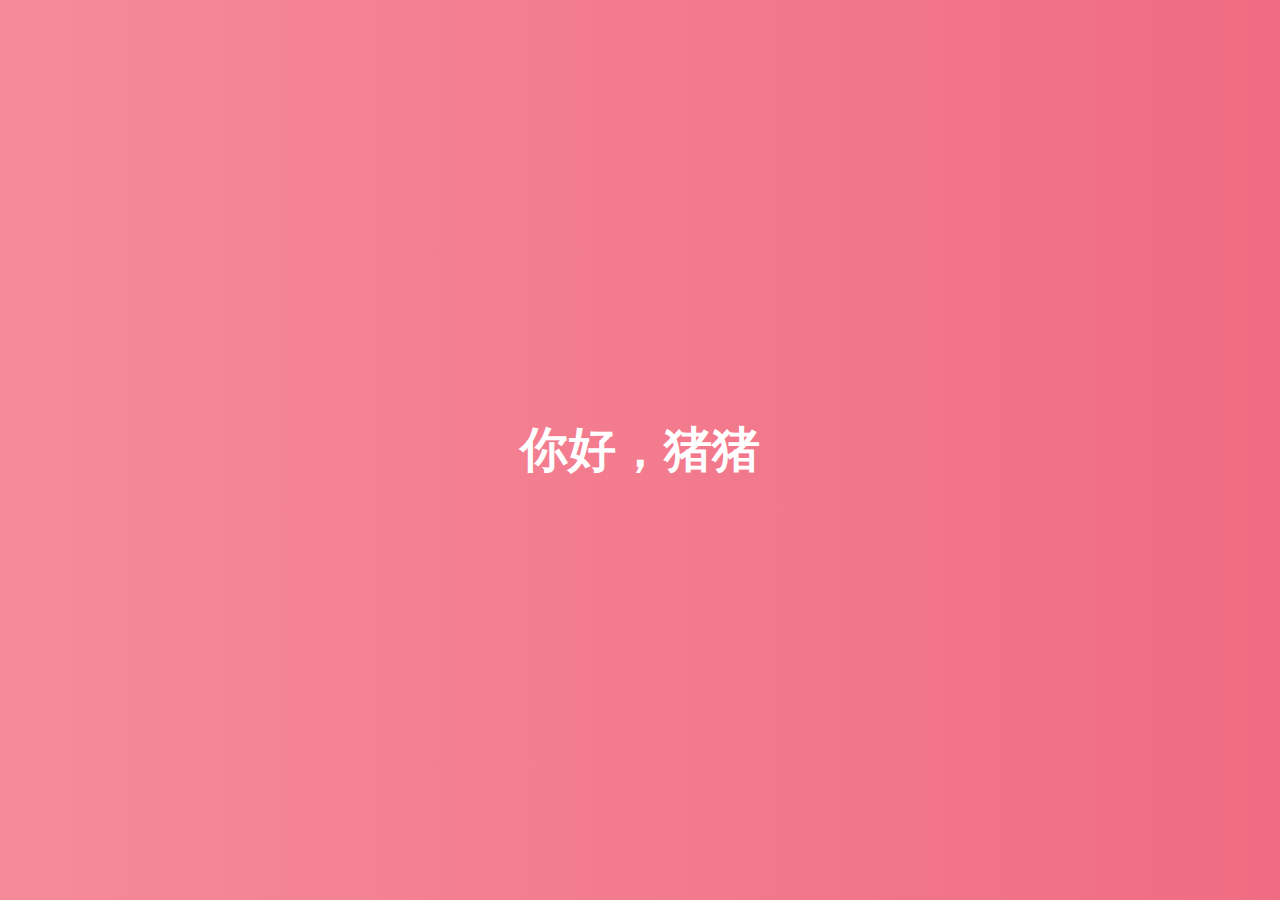
==== index.html @ e11fe4ae "Add files via upload" ====
<!DOCTYPE html>  
<html>  
<head>  
  <title>猪皮</title>  
  <style>  
    body {  
      background: linear-gradient(to right, #f58b99, #f06c82);  
      font-family: Arial, sans-serif;  
      margin: 0;  
      padding: 0;  
      display: flex;  
      justify-content: center;  
      align-items: center;  
      height: 100vh;  
    }  
      
    h1 {  
      color: #fff;  
      font-size: 3em;  
      text-align: center;  
    }  
  </style>  
</head>  
<body>  
  <h1>你好，猪猪</h1> 
</body>  
</html>
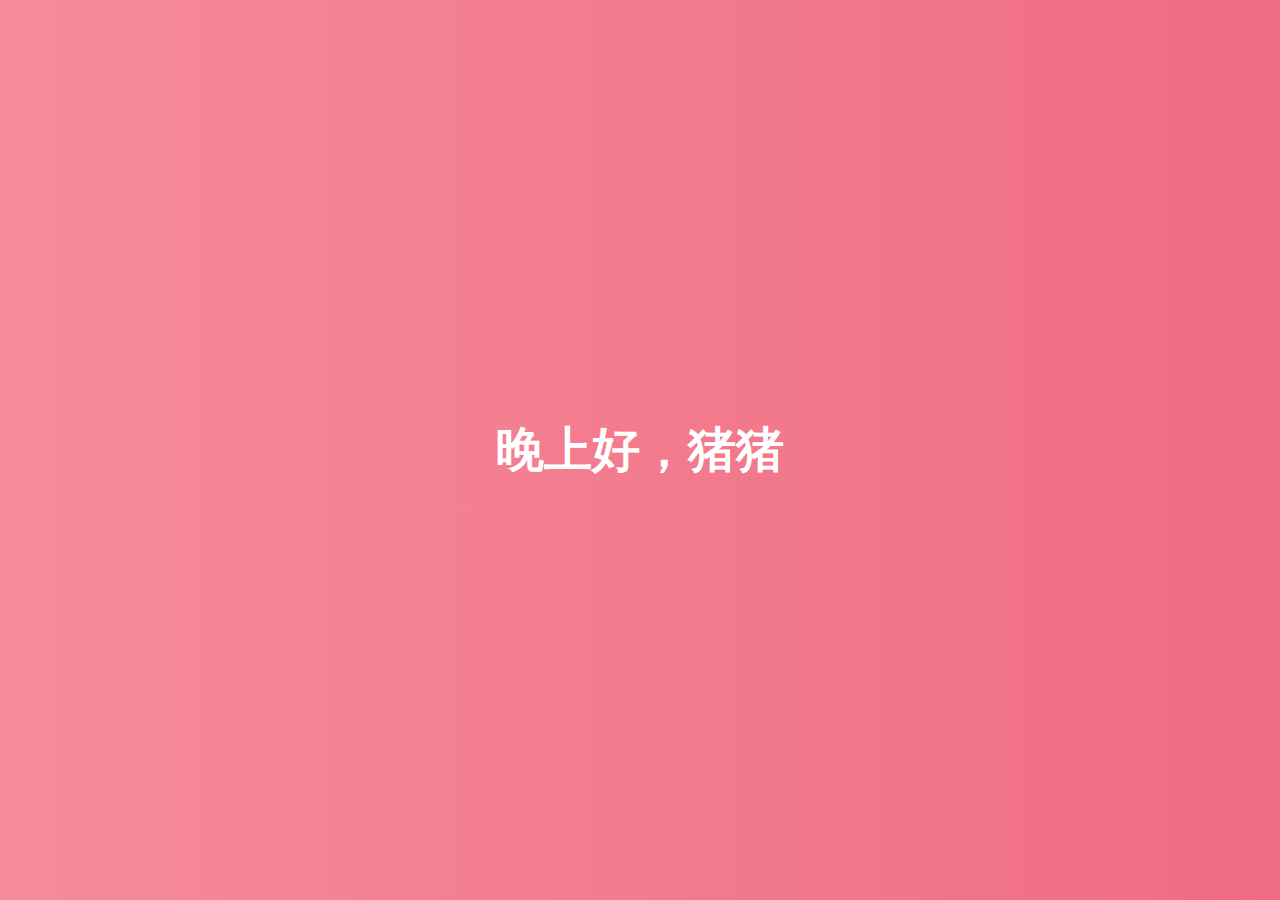
==== commit 7417bf44: "index.html" ====
--- a/index.html
+++ b/index.html
@@ -22,6 +22,6 @@
   </style>  
 </head>  
 <body>  
-  <h1>你好，猪猪</h1> 
+  <h1>晚上好，猪猪</h1> 
 </body>  
-</html>+</html>
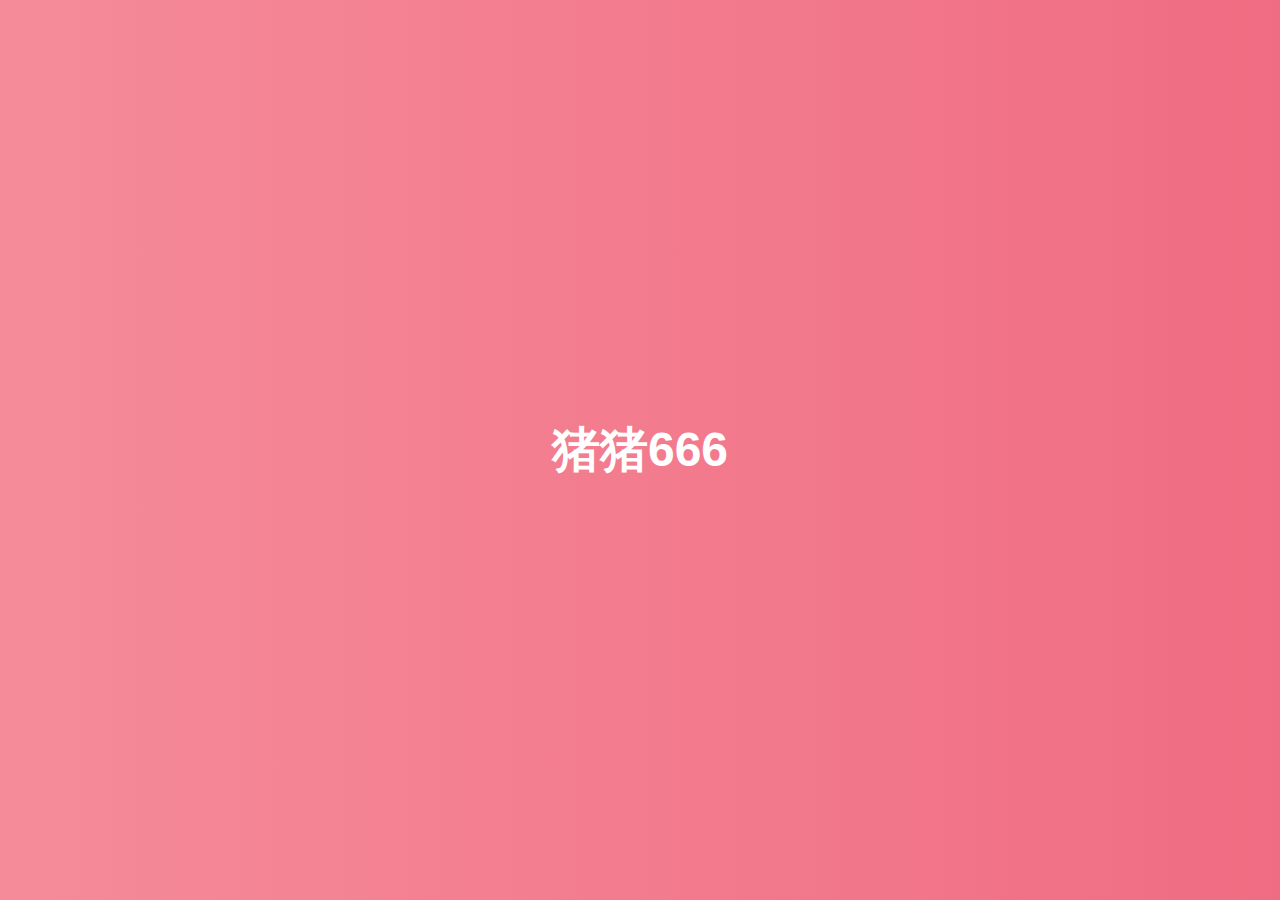
==== commit 850102d0: "Update index.html" ====
--- a/index.html
+++ b/index.html
@@ -1,7 +1,7 @@
 <!DOCTYPE html>  
 <html>  
 <head>  
-  <title>猪皮</title>  
+  <title>ღ( ´･ᴗ･` )</title>  
   <style>  
     body {  
       background: linear-gradient(to right, #f58b99, #f06c82);  
@@ -22,6 +22,6 @@
   </style>  
 </head>  
 <body>  
-  <h1>晚上好，猪猪</h1> 
+  <h1>猪猪666</h1> 
 </body>  
 </html>
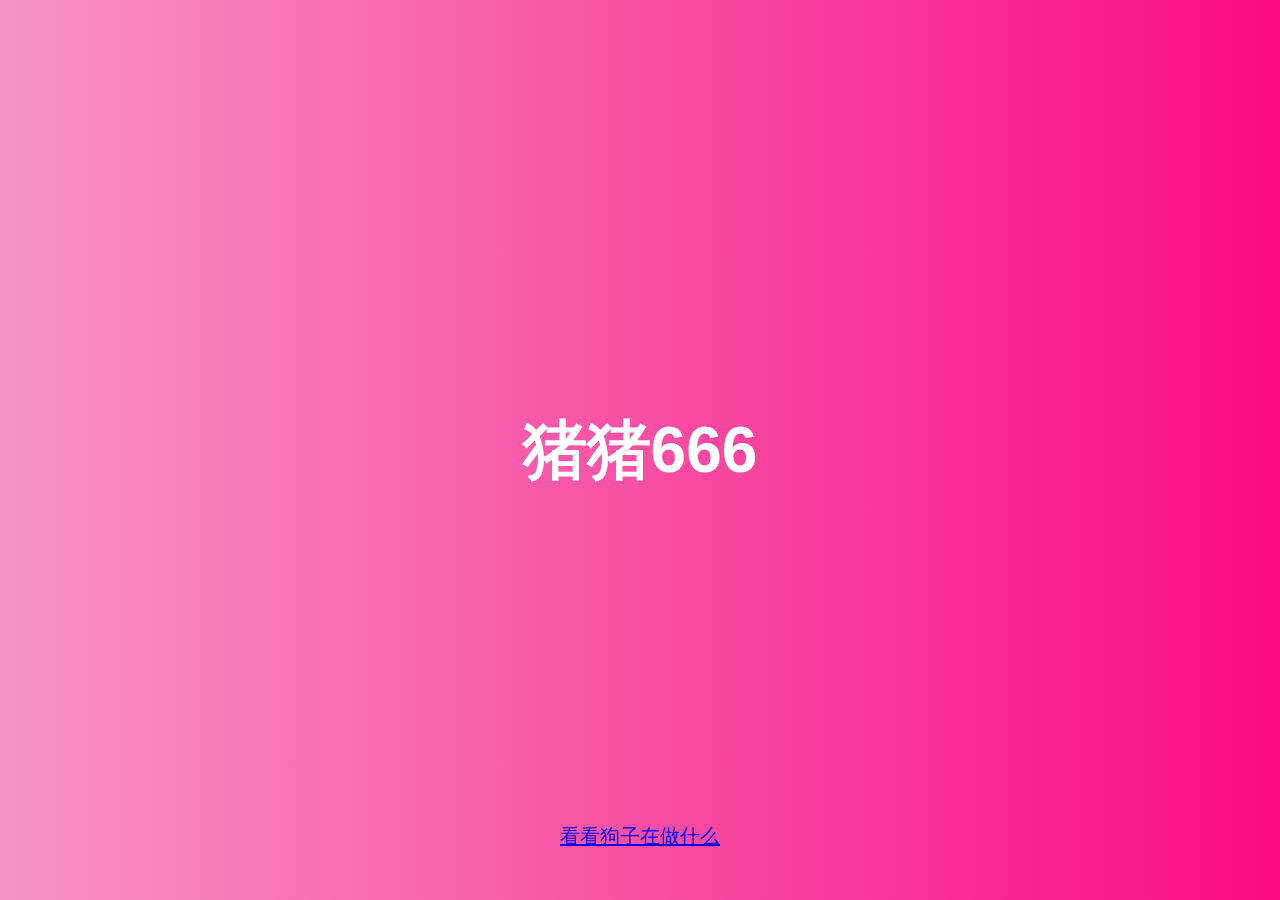
==== commit e31fccf0: "Add files via upload" ====
--- a/index.html
+++ b/index.html
@@ -1,27 +1,32 @@
-<!DOCTYPE html>  
-<html>  
-<head>  
-  <title>ღ( ´･ᴗ･` )</title>  
-  <style>  
-    body {  
-      background: linear-gradient(to right, #f58b99, #f06c82);  
-      font-family: Arial, sans-serif;  
-      margin: 0;  
-      padding: 0;  
-      display: flex;  
-      justify-content: center;  
-      align-items: center;  
-      height: 100vh;  
-    }  
-      
-    h1 {  
-      color: #fff;  
-      font-size: 3em;  
-      text-align: center;  
-    }  
-  </style>  
-</head>  
-<body>  
-  <h1>猪猪666</h1> 
-</body>  
+<!DOCTYPE html>
+<html>
+  <head>
+    <title>ღ( ´･ᴗ･` )</title>
+    <style>
+      body {
+        background: linear-gradient(to right, #f794c6, #f90b82);
+        font-family: Arial, sans-serif;
+        margin: 0;
+        padding: 0;
+        display: flex;
+        justify-content: center;
+        align-items: center;
+        flex-direction: column;
+        height: 100vh;
+      }
+
+      h1 {
+        color: #fff;
+        font-size: 4em;
+        text-align: center;
+      }
+    </style>
+  </head>
+  <body>
+    <h1>猪猪666</h1>
+
+    <a href="study.html" style="position: fixed; bottom: 50px; font-size: 20px">
+      看看狗子在做什么
+    </a>
+  </body>
 </html>
